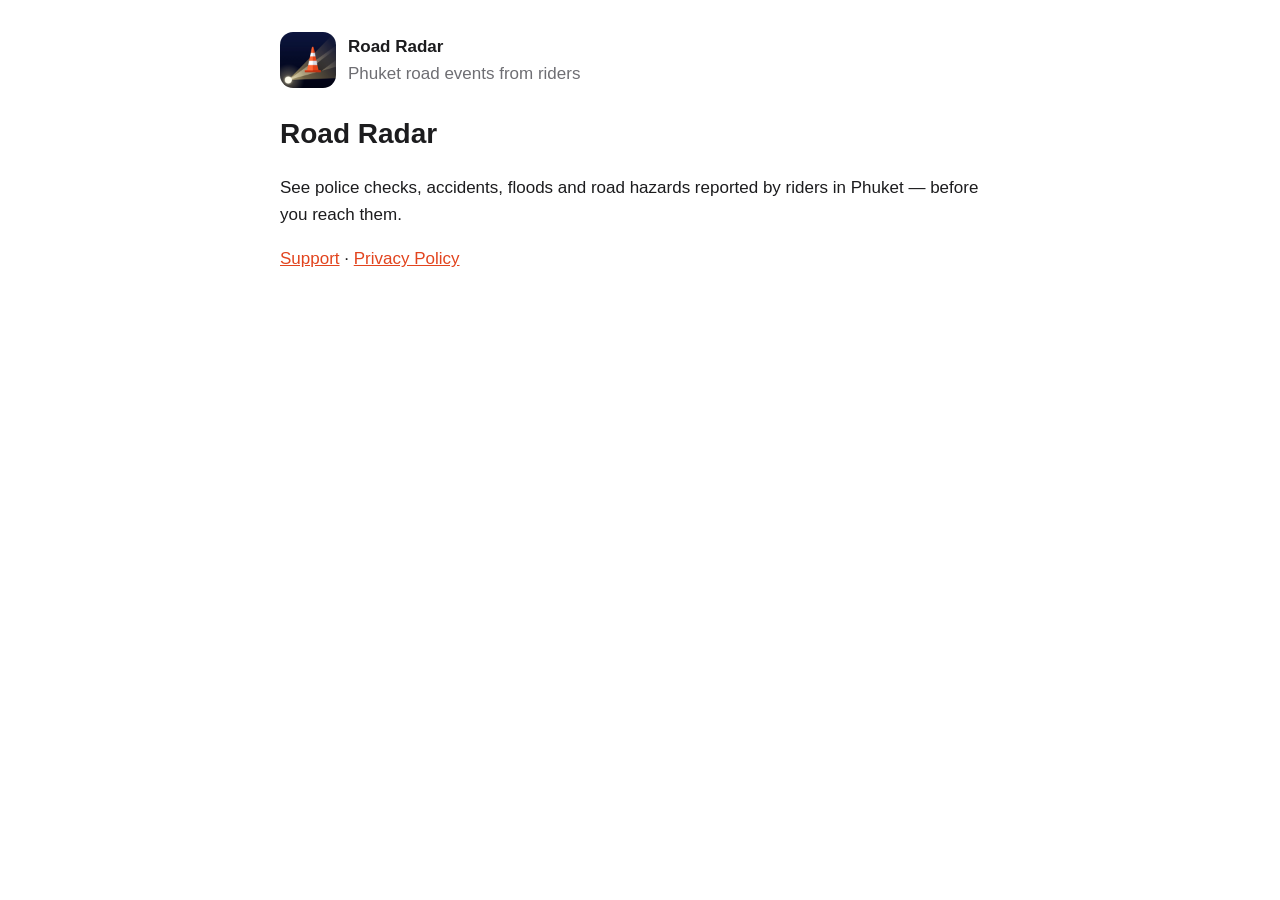
==== index.html @ 2c26e943 "add privacy and support pages" ====
<!doctype html><html lang="en"><head><meta charset="utf-8"><meta name="viewport" content="width=device-width,initial-scale=1"><link rel="stylesheet" href="style.css"><title>Road Radar</title></head><body><main><header><img src="icon.png" alt=""><div><strong>Road Radar</strong><div class="muted">Phuket road events from riders</div></div></header>
<h1>Road Radar</h1><p>See police checks, accidents, floods and road hazards reported by riders in Phuket — before you reach them.</p>
<p><a href="support.html">Support</a> · <a href="privacy.html">Privacy Policy</a></p>
</main></body></html>
---- style.css ----
:root{--bg:#fff;--fg:#1c1c1e;--muted:#6e6e73;--accent:#e2441e}
@media (prefers-color-scheme:dark){:root{--bg:#0b1026;--fg:#f2f2f7;--muted:#a1a1aa}}
body{margin:0;background:var(--bg);color:var(--fg);font:17px/1.6 -apple-system,BlinkMacSystemFont,"Segoe UI",Roboto,sans-serif}
main{max-width:720px;margin:0 auto;padding:32px 16px 64px}
h1{font-size:28px;margin:0 0 4px}h2{font-size:20px;margin:32px 0 8px}
.muted{color:var(--muted)}a{color:var(--accent)}
header{display:flex;align-items:center;gap:12px;margin-bottom:24px}
header img{width:56px;height:56px;border-radius:13px}
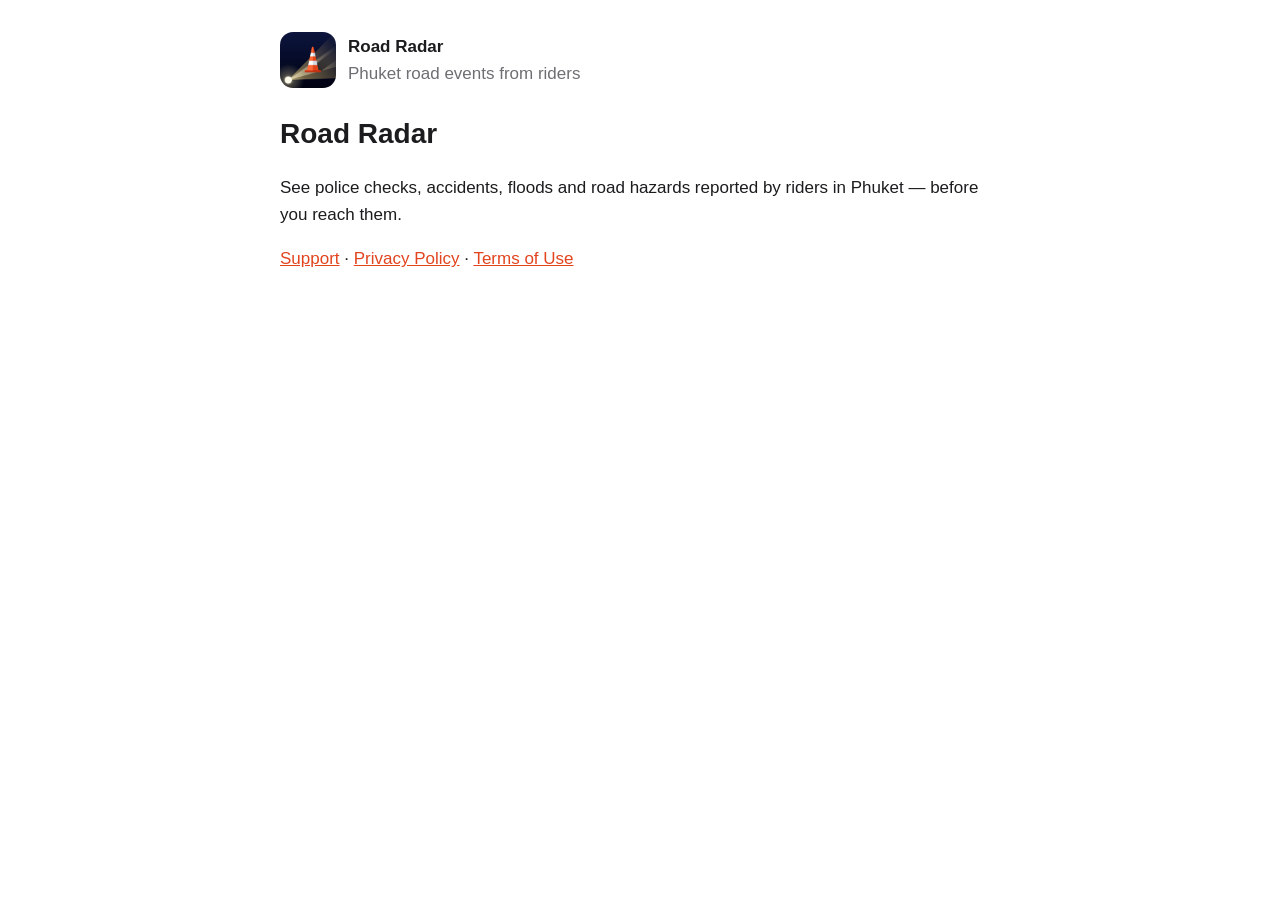
==== commit 099254c7: "add terms of use" ====
--- a/index.html
+++ b/index.html
@@ -1,4 +1,4 @@
 <!doctype html><html lang="en"><head><meta charset="utf-8"><meta name="viewport" content="width=device-width,initial-scale=1"><link rel="stylesheet" href="style.css"><title>Road Radar</title></head><body><main><header><img src="icon.png" alt=""><div><strong>Road Radar</strong><div class="muted">Phuket road events from riders</div></div></header>
 <h1>Road Radar</h1><p>See police checks, accidents, floods and road hazards reported by riders in Phuket — before you reach them.</p>
-<p><a href="support.html">Support</a> · <a href="privacy.html">Privacy Policy</a></p>
+<p><a href="support.html">Support</a> · <a href="privacy.html">Privacy Policy</a> · <a href="terms.html">Terms of Use</a></p>
 </main></body></html>
